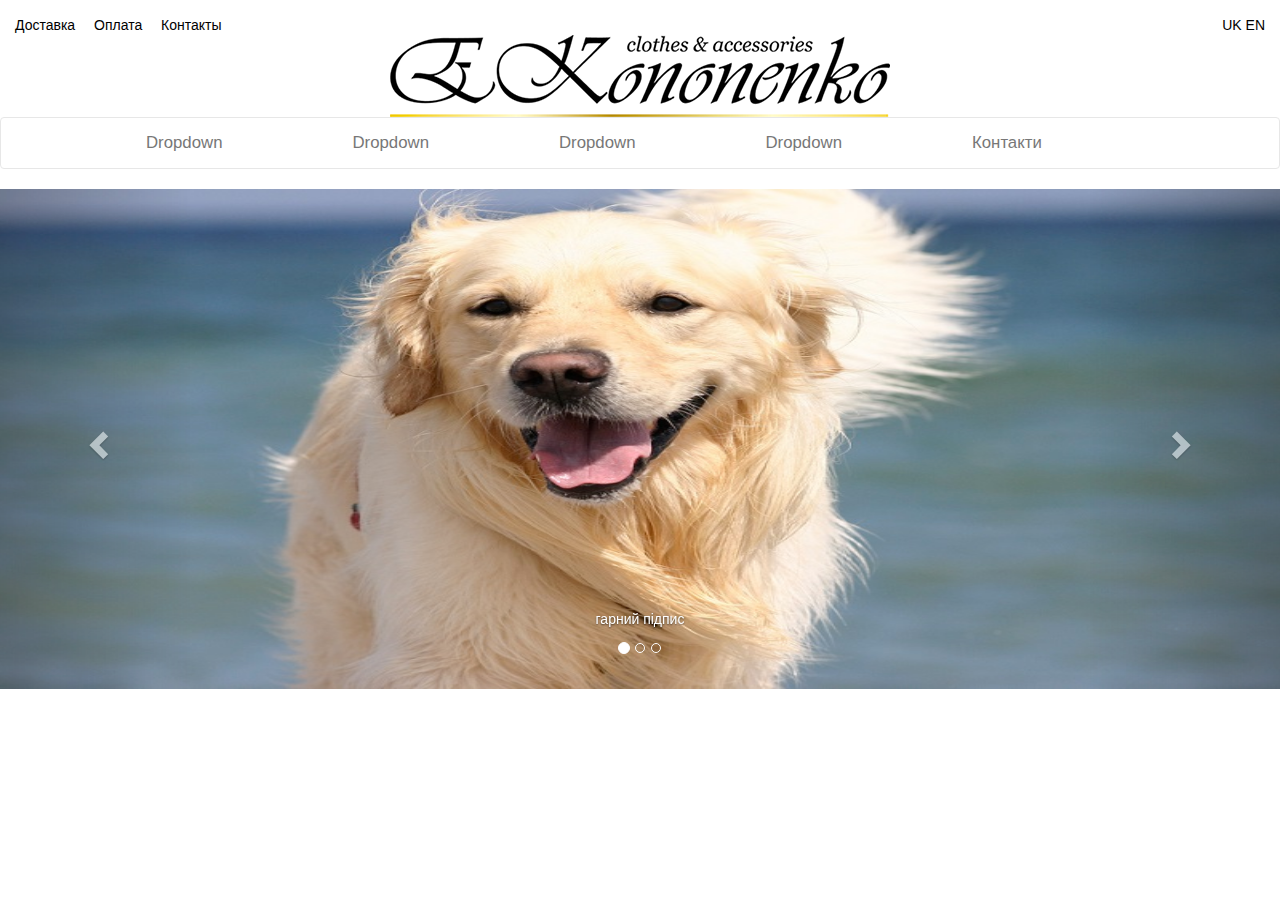
==== index.html @ 6a671c29 "first commit" ====
<!DOCTYPE html>
<html lang="en">
  <head>
    <meta charset="utf-8">
    <meta http-equiv="X-UA-Compatible" content="IE=edge">
    <meta name="viewport" content="width=device-width, initial-scale=1">
    <!-- The above 3 meta tags *must* come first in the head; any other head content must come *after* these tags -->
    <title>Bootstrap 101 Template</title>

    <!-- Bootstrap -->
    <link href="css/bootstrap.min.css" rel="stylesheet">
    <!-- <link rel="stylesheet" href="css/main.css"> -->
    <link rel="stylesheet" type="text/css" href="css/nav_up.css">
    <link rel="stylesheet" type="text/css" href="css/media_nav.css">
    <link rel="stylesheet" type="text/css" href="css/slider.css">

    <!-- HTML5 shim and Respond.js for IE8 support of HTML5 elements and media queries -->
    <!-- WARNING: Respond.js doesn't work if you view the page via file:// -->
    <!--[if lt IE 9]>
      <script src="https://oss.maxcdn.com/html5shiv/3.7.3/html5shiv.min.js"></script>
      <script src="https://oss.maxcdn.com/respond/1.4.2/respond.min.js"></script>
    <![endif]-->
  </head>
  <body>
  <div class="container-fluid">
    <div class="row">
      <div class="col-lg-12col-md-12col-sm-12col-xs-12">
        <p class="deliviri_up"><a href="#"> Доставка </a><span class="deliviri_up_left"><a href="#">Оплата</a></span> <span class="deliviri_up_left"><a href="#">Контакты</a></span></p>
        <p class="language"> <a href="#">UK</a> <a href="#">EN</a></p>
      </div>
    </div>
  </div>
  <div class="container-fluid">
    <div class="row">
      <div class="col-lg-12col-md-12col-sm-12col-xs-12">
       <img src="img/logo_small_sm.png" alt="красивое фото" class=" center-block img-responsive hid">
       <img src="img/ek.png" alt="" class="vis_foto center-block img-responsive">
        
      </div>
    </div>
  </div>
      
      <nav class="navbar navbar-default" role="navigation">
  <div class="container-fluid">
    <!-- Brand and toggle get grouped for better mobile display -->
    <div class="navbar-header">
      <button type="button" class="navbar-toggle" data-toggle="collapse" data-target="#bs-example-navbar-collapse-1">
            <span class="sr-only">Toggle navigation</span>
            <span class="icon-bar"></span>
            <span class="icon-bar"></span>
            <span class="icon-bar"></span>
          </button>
      <!-- <a class="navbar-brand" href="#">Brand</a> -->
    </div>

    <!-- Collect the nav links, forms, and other content for toggling -->
    <div class="collapse navbar-collapse" id="bs-example-navbar-collapse-1">
    
      <ul class="nav navbar-nav ">
        
        <li class="dropdown margin_l_80">
          <a href="#" class="dropdown-toggle" data-toggle="dropdown">Dropdown</a>
          <ul class="dropdown-menu">
            <li><a href="#">Действие</a></li>
            <li><a href="#">Другое действие</a></li>
            <li><a href="#">Что-то еще</a></li>
            <!-- <li class="divider"></li> -->
            <li><a href="#">Отдельная ссылка</a></li>
          </ul>
        </li>
        <li class="dropdown margin_l_80">
          <a href="#" class="dropdown-toggle" data-toggle="dropdown">Dropdown</a>
          <ul class="dropdown-menu">
            <li><a href="#">Действие</a></li>
            <li><a href="#">Другое действие</a></li>
            <li><a href="#">Что-то еще</a></li>
            <!-- <li class="divider"></li> -->
            <li><a href="#">Отдельная ссылка</a></li>
          </ul>
        </li>
        <li class="dropdown margin_l_80">
          <a href="#" class="dropdown-toggle" data-toggle="dropdown">Dropdown</a>
          <ul class="dropdown-menu">
            <li><a href="#">Действие</a></li>
            <li><a href="#">Другое действие</a></li>
            <li><a href="#">Что-то еще</a></li>
            <!-- <li class="divider"></li> -->
            <li><a href="#">Отдельная ссылка</a></li>
          </ul>
        </li>
        <li class="dropdown margin_l_80">
          <a href="#" class="dropdown-toggle" data-toggle="dropdown">Dropdown</a>
          <ul class="dropdown-menu">
            <li><a href="#">Действие</a></li>
            <li><a href="#">Другое действие</a></li>
            <li><a href="#">Что-то еще</a></li>
            <!-- <li class="divider"></li> -->
            <li><a href="#">Отдельная ссылка</a></li>
          </ul>
        </li>
         <li class="dropdown margin_l_80">
          <a href="#" class="dropdown-toggle" data-toggle="dropdown">Контакти</a>
         
        </li>
      </ul>
    </div><!-- /.navbar-collapse -->
  </div><!-- /.container-fluid -->
</nav>

    <div id="carousel-example-generic" class="carousel slide" data-ride="carousel">
  <!-- Indicators -->
  <ol class="carousel-indicators">
    <li data-target="#carousel-example-generic" data-slide-to="0" class="active"></li>
    <li data-target="#carousel-example-generic" data-slide-to="1"></li>
    <li data-target="#carousel-example-generic" data-slide-to="2"></li>
  </ol>

  <!-- Wrapper for slides -->
  <div class="carousel-inner">
    <div class="item active" >
      <img src="img/one_foto.jpg" alt="..." class="img-responsive foto">
       <!-- <img src="img/one_foto.jpg" alt="..." class="img-responsive" width="100%" height="400px"> -->
      <div class="carousel-caption">
       <p>гарний підпис</p>
      </div>
    </div>


    <div class="item " >
      <img src="img/two.jpg" alt="..." class="img-responsive foto" >
       <!-- <img src="img/one_foto.jpg" alt="..." class="img-responsive" width="100%" height="400px"> -->
      <div class="carousel-caption">
        <p>гарний підпис</p>
      </div>
    </div>

     <div class="item " >
      <img src="img/three.jpg" alt="..." class="img-responsive foto" >
       <!-- <img src="img/one_foto.jpg" alt="..." class="img-responsive" width="100%" height="400px"> -->
      <div class="carousel-caption">
        <p>гарний підпис</p>
      </div>
    </div>
    
  </div>



  <!-- Controls -->
  <a class="left carousel-control" href="#carousel-example-generic" data-slide="prev">
    <span class="glyphicon glyphicon-chevron-left"></span>
  </a>
  <a class="right carousel-control" href="#carousel-example-generic" data-slide="next">
    <span class="glyphicon glyphicon-chevron-right"></span>
  </a>
</div>
  

    <!-- jQuery (necessary for Bootstrap's JavaScript plugins) -->
    <script src="https://ajax.googleapis.com/ajax/libs/jquery/1.12.4/jquery.min.js"></script>
    <!-- <script src="js/jquery-3.1.1.min.js"></script> -->
    <!-- Include all compiled plugins (below), or include individual files as needed -->
    <script src="js/bootstrap.min.js"></script>
  </body>
</html>
---- css/nav_up.css ----
.deliviri_up{
	margin:15px 0 0 15px;
}
.deliviri_up_left{
	margin-left: 15px;
}
.language{
	float: right;
	margin: -20px 15px 0 0;
}
.mar_top_15{
	margin-top: 15px;
}
.margin_l_80{
	margin-left: 10rem;
}
.mar_left_10{
	/*margin-left: 7.5rem;*/
}
.navbar{
	background-color: white!important;
	/*border: none;*/
	-webkit-box-sizing: border-box;
	-moz-box-sizing: border-box;
	box-sizing: border-box;
	font-size: 1.2em;
}
a{
	text-decoration: none!important;
	color: black;
	/*border: none!important;*/
}
.border_none{
	border: none!important;
}
.vis_foto{
	display: none;
}
---- css/media_nav.css ----
@media screen and (max-width: 1150px) {
  .margin_l_80 {
	margin-left: 8rem!important;
  }
  .navbar{
  	font-size: 1.15em;
  }
}
@media screen and (max-width: 1008px) {
  .margin_l_80{
	margin-left: 6.5rem!important;
  }
  @media screen and (max-width: 990px) {
  .margin_l_80{
  margin-left: 5.5rem!important;
  }
  @media screen and (max-width: 790px) {
  .margin_l_80{
  margin-left: 4.6rem!important;
  }

   @media screen and (max-width: 776px) {
  .hid{
  display: none;
  }
  .vis_foto{
    display: block;
  }
}
---- css/slider.css ----
.foto{
	width: 100%!important;
	 
	height: 500px!important;
}
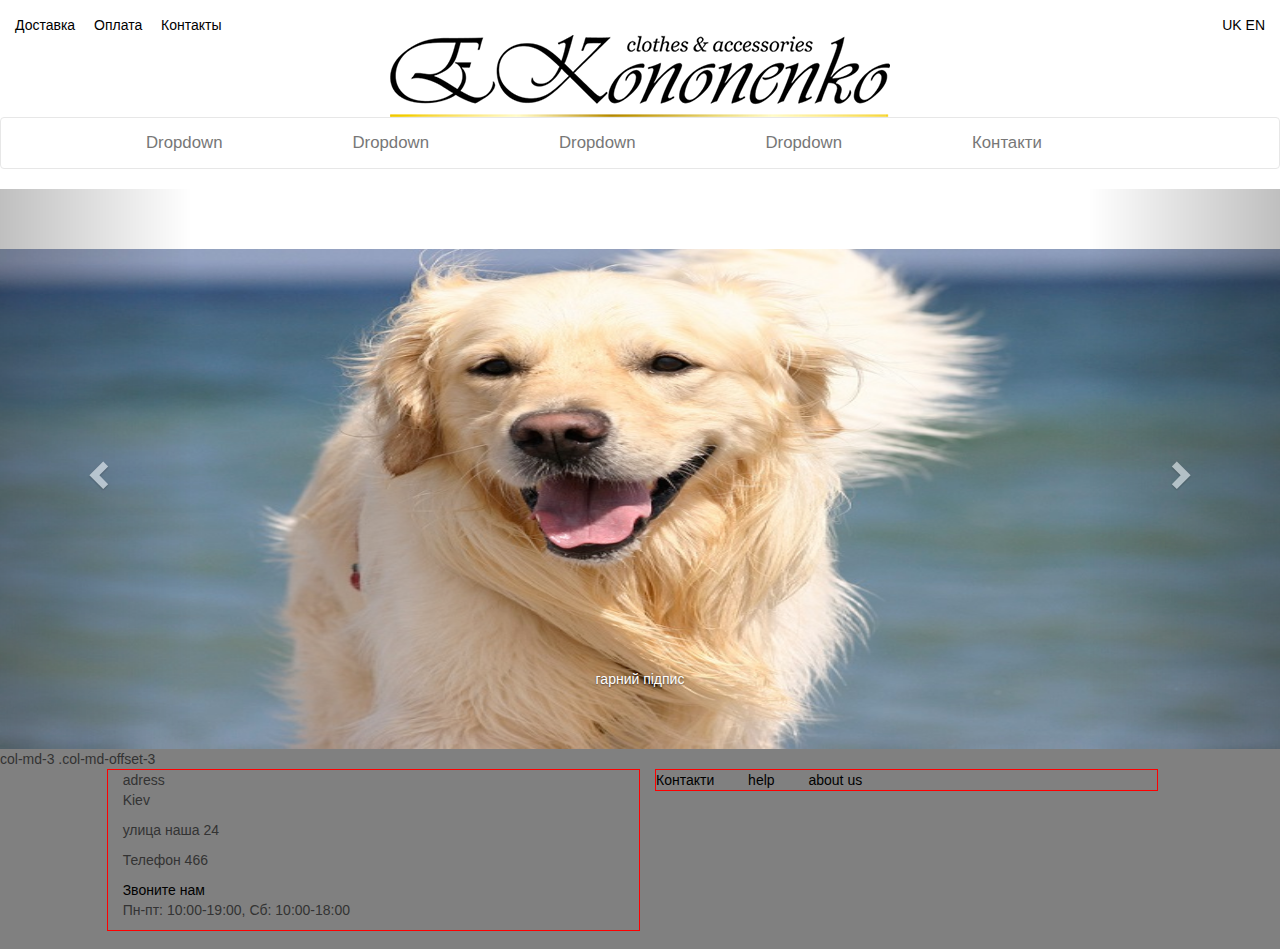
==== commit c09de2dc: "footer" ====
--- a/index.html
+++ b/index.html
@@ -109,7 +109,7 @@
 
     <div id="carousel-example-generic" class="carousel slide" data-ride="carousel">
   <!-- Indicators -->
-  <ol class="carousel-indicators">
+  <!-- <ol class="carousel-indicators"> -->
     <li data-target="#carousel-example-generic" data-slide-to="0" class="active"></li>
     <li data-target="#carousel-example-generic" data-slide-to="1"></li>
     <li data-target="#carousel-example-generic" data-slide-to="2"></li>
@@ -154,6 +154,34 @@
     <span class="glyphicon glyphicon-chevron-right"></span>
   </a>
 </div>
+
+  <footer>col-md-3 .col-md-offset-3
+    <div class="container-fluid">
+      <div class="row">
+        <div class="col-lg-offset-1 col-md-offset-1 col-sm-offset-4 col-xs-offset-4
+                     col-lg-5 col-md-5 col-sm-5 col-xs-5 border">
+        adress
+        <p>Kiev</p>
+        <p>улица  наша 24</p>
+        <p>Телефон 466</p>
+        <a href="tel:+380675284802"> Звоните нам</a>
+        <p>Пн-пт: 10:00-19:00, Cб: 10:00-18:00</p>
+
+          
+        </div> <!-- end col -->
+          <div class="
+             col-lg-5 col-md-5  col-sm-6 col-xs-6">
+               <div class="fot_connection border">
+            <!-- <p class="foot_mar_left dib border">Связь</p> -->
+            <a href="#"> Контакти</a>
+               
+            <a href="#" class="foot_mar_left">help</a>
+            <a href="#" class="foot_mar_left">about us</a>
+                 </div>
+          </div>
+      </div> <!-- end row -->
+    </div> <!-- end con -->
+  </footer>
   
 
     <!-- jQuery (necessary for Bootstrap's JavaScript plugins) -->
@@ -161,5 +189,7 @@
     <!-- <script src="js/jquery-3.1.1.min.js"></script> -->
     <!-- Include all compiled plugins (below), or include individual files as needed -->
     <script src="js/bootstrap.min.js"></script>
+
   </body>
+  <link rel="stylesheet" type="text/css" href="css/footer.css">
 </html>--- a/css/footer.css
+++ b/css/footer.css
@@ -0,0 +1,16 @@
+footer{
+	background-color: grey;
+	height: 20rem;
+}
+.border{
+border: 	1px solid red!important;
+}
+.dib{
+	display: inline-block;
+}
+.foot_mar_left{
+	margin-left: 3rem;
+}
+.fot_connection{
+border: 	1px solid red!important;
+}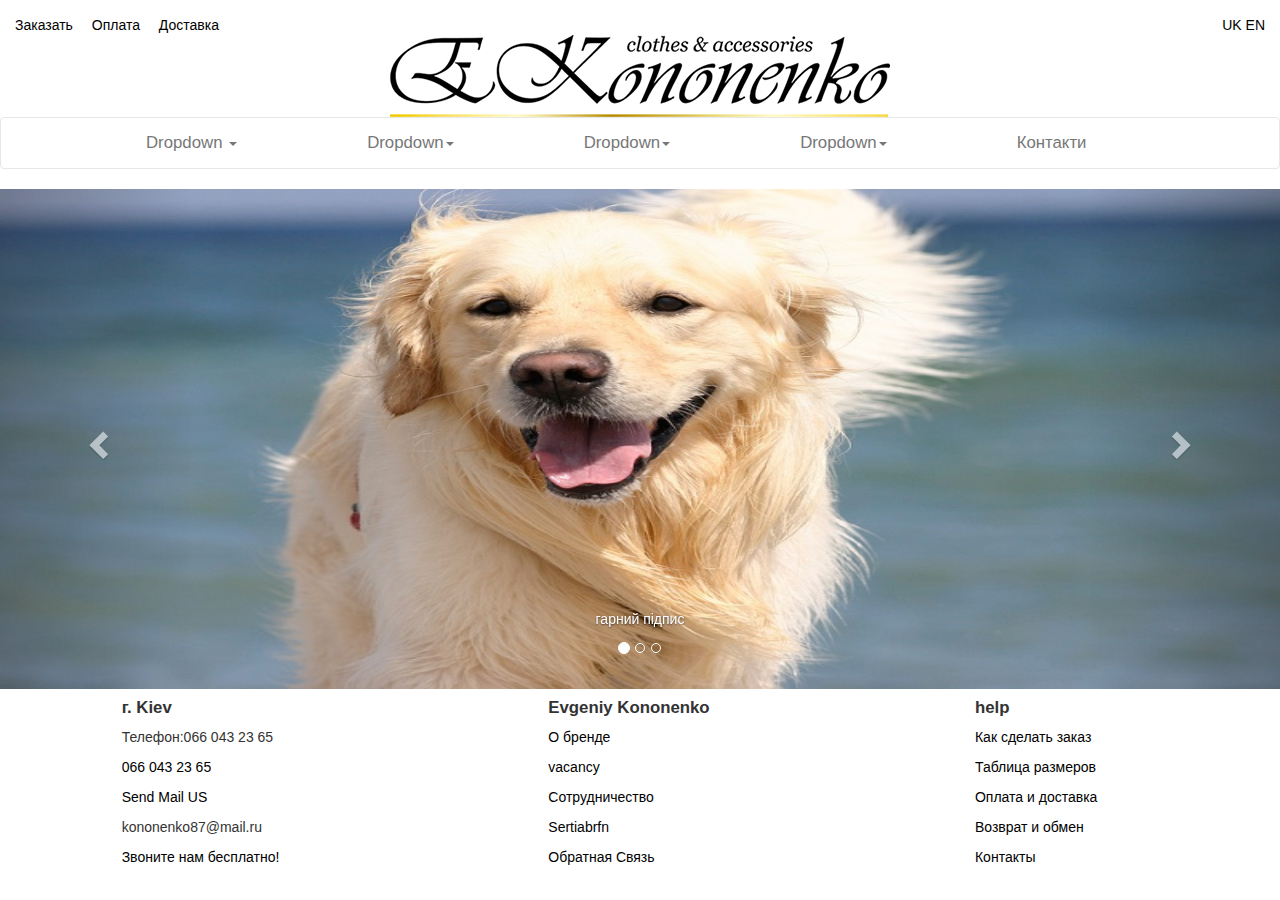
==== commit 1985be73: "all foot commit" ====
--- a/index.html
+++ b/index.html
@@ -25,7 +25,7 @@
   <div class="container-fluid">
     <div class="row">
       <div class="col-lg-12col-md-12col-sm-12col-xs-12">
-        <p class="deliviri_up"><a href="#"> Доставка </a><span class="deliviri_up_left"><a href="#">Оплата</a></span> <span class="deliviri_up_left"><a href="#">Контакты</a></span></p>
+        <p class="deliviri_up"><a href="#"> Заказать </a><span class="deliviri_up_left"><a href="#">Оплата</a></span> <span class="deliviri_up_left"><a href="#">Доставка</a></span></p>
         <p class="language"> <a href="#">UK</a> <a href="#">EN</a></p>
       </div>
     </div>
@@ -59,37 +59,37 @@
       <ul class="nav navbar-nav ">
         
         <li class="dropdown margin_l_80">
-          <a href="#" class="dropdown-toggle" data-toggle="dropdown">Dropdown</a>
-          <ul class="dropdown-menu">
-            <li><a href="#">Действие</a></li>
-            <li><a href="#">Другое действие</a></li>
-            <li><a href="#">Что-то еще</a></li>
-            <!-- <li class="divider"></li> -->
-            <li><a href="#">Отдельная ссылка</a></li>
-          </ul>
-        </li>
-        <li class="dropdown margin_l_80">
-          <a href="#" class="dropdown-toggle" data-toggle="dropdown">Dropdown</a>
-          <ul class="dropdown-menu">
-            <li><a href="#">Действие</a></li>
-            <li><a href="#">Другое действие</a></li>
-            <li><a href="#">Что-то еще</a></li>
-            <!-- <li class="divider"></li> -->
-            <li><a href="#">Отдельная ссылка</a></li>
-          </ul>
-        </li>
-        <li class="dropdown margin_l_80">
-          <a href="#" class="dropdown-toggle" data-toggle="dropdown">Dropdown</a>
-          <ul class="dropdown-menu">
-            <li><a href="#">Действие</a></li>
-            <li><a href="#">Другое действие</a></li>
-            <li><a href="#">Что-то еще</a></li>
-            <!-- <li class="divider"></li> -->
-            <li><a href="#">Отдельная ссылка</a></li>
-          </ul>
-        </li>
-        <li class="dropdown margin_l_80">
-          <a href="#" class="dropdown-toggle" data-toggle="dropdown">Dropdown</a>
+          <a href="#" class="dropdown-toggle" data-toggle="dropdown">Dropdown <span class="caret"></span> </a>
+          <ul class="dropdown-menu">
+            <li><a href="#">Действие</a></li>
+            <li><a href="#">Другое действие</a></li>
+            <li><a href="#">Что-то еще</a></li>
+            <!-- <li class="divider"></li> -->
+            <li><a href="#">Отдельная ссылка</a></li>
+          </ul>
+        </li>
+        <li class="dropdown margin_l_80">
+          <a href="#" class="dropdown-toggle" data-toggle="dropdown">Dropdown<span class="caret"></span></a>
+          <ul class="dropdown-menu">
+            <li><a href="#">Действие</a></li>
+            <li><a href="#">Другое действие</a></li>
+            <li><a href="#">Что-то еще</a></li>
+            <!-- <li class="divider"></li> -->
+            <li><a href="#">Отдельная ссылка</a></li>
+          </ul>
+        </li>
+        <li class="dropdown margin_l_80">
+          <a href="#" class="dropdown-toggle" data-toggle="dropdown">Dropdown<span class="caret"></span></a>
+          <ul class="dropdown-menu">
+            <li><a href="#">Действие</a></li>
+            <li><a href="#">Другое действие</a></li>
+            <li><a href="#">Что-то еще</a></li>
+            <!-- <li class="divider"></li> -->
+            <li><a href="#">Отдельная ссылка</a></li>
+          </ul>
+        </li>
+        <li class="dropdown margin_l_80">
+          <a href="#" class="dropdown-toggle" data-toggle="dropdown">Dropdown<span class="caret"></span></a>
           <ul class="dropdown-menu">
             <li><a href="#">Действие</a></li>
             <li><a href="#">Другое действие</a></li>
@@ -109,7 +109,7 @@
 
     <div id="carousel-example-generic" class="carousel slide" data-ride="carousel">
   <!-- Indicators -->
-  <!-- <ol class="carousel-indicators"> -->
+  <ol class="carousel-indicators">
     <li data-target="#carousel-example-generic" data-slide-to="0" class="active"></li>
     <li data-target="#carousel-example-generic" data-slide-to="1"></li>
     <li data-target="#carousel-example-generic" data-slide-to="2"></li>
@@ -155,30 +155,49 @@
   </a>
 </div>
 
-  <footer>col-md-3 .col-md-offset-3
+  <footer>
     <div class="container-fluid">
       <div class="row">
-        <div class="col-lg-offset-1 col-md-offset-1 col-sm-offset-4 col-xs-offset-4
-                     col-lg-5 col-md-5 col-sm-5 col-xs-5 border">
-        adress
-        <p>Kiev</p>
-        <p>улица  наша 24</p>
-        <p>Телефон 466</p>
-        <a href="tel:+380675284802"> Звоните нам</a>
-        <p>Пн-пт: 10:00-19:00, Cб: 10:00-18:00</p>
-
+      <!--   <div class="col-lg-offset-1 col-md-offset-1 col-sm-offset-2 col-xs-offset-2
+                     col-lg-5 col-md-5 col-sm-4 col-xs-4 border"> -->
+          <div class="col-lg-offset-1 col-lg-3 col-md-offset-1 col-md-3 col-sm-offset-1 col-sm-3 col-xs-offset-1 col-xs-10  ">
+             <!-- <div class="adres border"> -->
+                <p> <h6 class="foot_name"> г. Kiev</h6></p>
           
-        </div> <!-- end col -->
-          <div class="
-             col-lg-5 col-md-5  col-sm-6 col-xs-6">
-               <div class="fot_connection border">
-            <!-- <p class="foot_mar_left dib border">Связь</p> -->
-            <a href="#"> Контакти</a>
+                <p>Телефон:066 043 23 65</p>
+                <p><a href="tel:0660432365" class="foot_number"> 066 043 23 65</a></p>
+                <p><a href="mailto:kononenko87@mail.ru?Subject=Hello%20again" target="_top">Send Mail US</a></p>
+                <p>kononenko87@mail.ru</p>
+               <a href="tel:+1234567890"> Звоните нам бесплатно! </a>
+             </div>
+          <!-- </div> -->
+
+           <div class=" col-lg-3 col-md-3 col-sm-3 col-xs-offset-1 col-xs-10 ">
+              <p> <h6 class="foot_name">Evgeniy Kononenko</h6></p>
+              <p> <a href="#"> O бренде</a></p>
+              <p><a href="#">vacancy</a></p>
+              <p><a href="#">Сотрудничество</a></p>
+              <p><a href="#">Sertiabrfn</a></p>
+              <p><a href="#">Обратная Связь</a></p>
                
-            <a href="#" class="foot_mar_left">help</a>
-            <a href="#" class="foot_mar_left">about us</a>
-                 </div>
-          </div>
+
+           </div>
+
+               <div class=" col-lg-2 col-md-3 col-sm-3 col-xs-offset-1 col-xs-10 ">
+                 <p><h6 class="foot_name">help</h6></p>
+                 <p><a href="#">Как сделать заказ</a></p>
+                 <p><a href="#">Таблица размеров</a></p>
+                 <p><a href="#">Оплата и доставка</a></p>
+                 <p><a href="#">Возврат и обмен</a></p>
+                 <p><a href="#">Контакты</a></p>
+               </div>
+
+
+
+
+
+
+        
       </div> <!-- end row -->
     </div> <!-- end con -->
   </footer>
@@ -189,7 +208,9 @@
     <!-- <script src="js/jquery-3.1.1.min.js"></script> -->
     <!-- Include all compiled plugins (below), or include individual files as needed -->
     <script src="js/bootstrap.min.js"></script>
+    <script src="js/my.js"></script>
 
   </body>
   <link rel="stylesheet" type="text/css" href="css/footer.css">
+  <link rel="stylesheet" type="text/css" href="css/media.foot.css">
 </html>--- a/css/nav_up.css
+++ b/css/nav_up.css
@@ -26,7 +26,7 @@
 	font-size: 1.2em;
 }
 a{
-	text-decoration: none!important;
+	/*text-decoration: none!important;*/
 	color: black;
 	/*border: none!important;*/
 }
--- a/css/footer.css
+++ b/css/footer.css
@@ -1,9 +1,9 @@
 footer{
-	background-color: grey;
+	/*background-color: grey;*/
 	height: 20rem;
 }
 .border{
-border: 	1px solid red!important;
+border: 1px solid blue!important;
 }
 .dib{
 	display: inline-block;
@@ -13,4 +13,16 @@
 }
 .fot_connection{
 border: 	1px solid red!important;
+}
+.foot_number{
+	color: black;
+	font-size: 1em;
+
+}
+.foot_number:hover{
+	/*color: black;*/
+}
+.foot_name{
+	font-size: 1.2em;
+	font-weight: bold;
 }--- a/css/media.foot.css
+++ b/css/media.foot.css
@@ -0,0 +1,4 @@
+  @media screen and (max-width: 790px) {
+  .foot_mar_left{
+  margin-left: 4.6rem!important;
+  }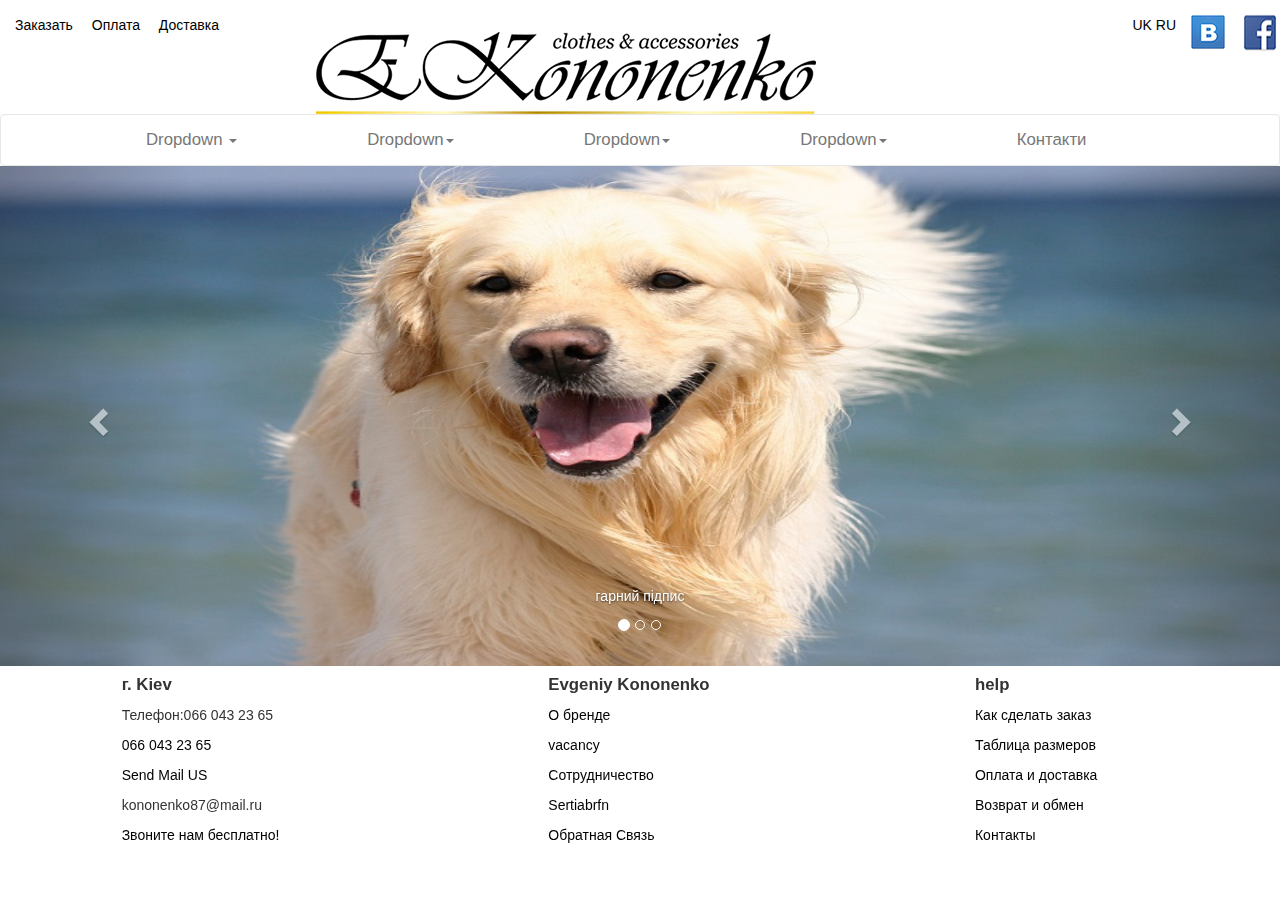
==== commit d1c8fa3a: "all nav and foot commit" ====
--- a/index.html
+++ b/index.html
@@ -26,7 +26,9 @@
     <div class="row">
       <div class="col-lg-12col-md-12col-sm-12col-xs-12">
         <p class="deliviri_up"><a href="#"> Заказать </a><span class="deliviri_up_left"><a href="#">Оплата</a></span> <span class="deliviri_up_left"><a href="#">Доставка</a></span></p>
-        <p class="language"> <a href="#">UK</a> <a href="#">EN</a></p>
+        <a href="https://www.ukr.net/"> <img src="img/fac.png" alt="фесбук" class="face_icon pull-right"></a>
+        <a href="https://www.ukr.net/"><img src="img/vkon.png" alt="" class="language pull-right"></a>
+        <p class="language pull-right"> <a href="#">UK</a> <a href="#">RU</a></p>
       </div>
     </div>
   </div>
--- a/css/nav_up.css
+++ b/css/nav_up.css
@@ -5,8 +5,11 @@
 	margin-left: 15px;
 }
 .language{
-	float: right;
+	/*float: right;*/
 	margin: -20px 15px 0 0;
+}
+.face_icon{
+	margin-top: -2.36rem;
 }
 .mar_top_15{
 	margin-top: 15px;
@@ -34,5 +37,9 @@
 	border: none!important;
 }
 .vis_foto{
+	margin-top: -1.2rem;
 	display: none;
+}
+.center-block{
+	margin-top: -2.2rem;
 }--- a/css/slider.css
+++ b/css/slider.css
@@ -2,4 +2,7 @@
 	width: 100%!important;
 	 
 	height: 500px!important;
+}
+.carousel{
+	margin-top: -2rem;
 }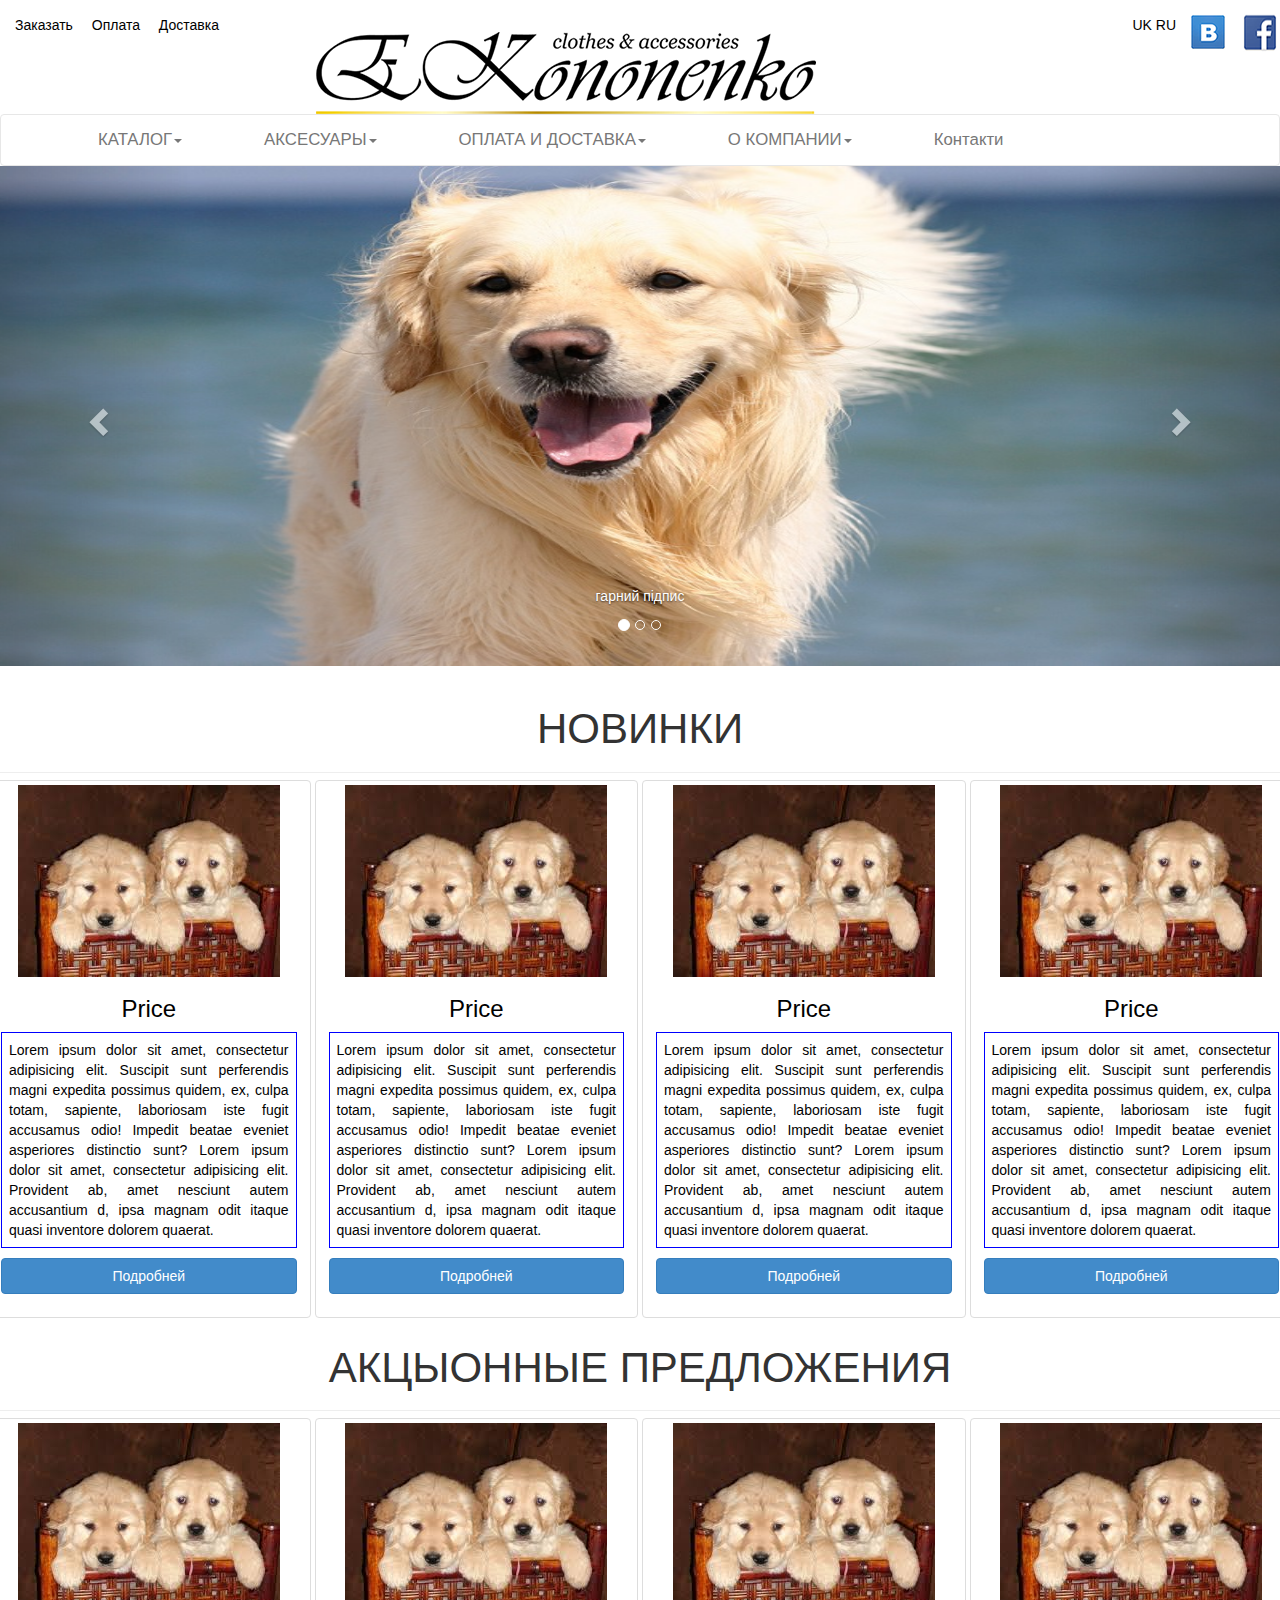
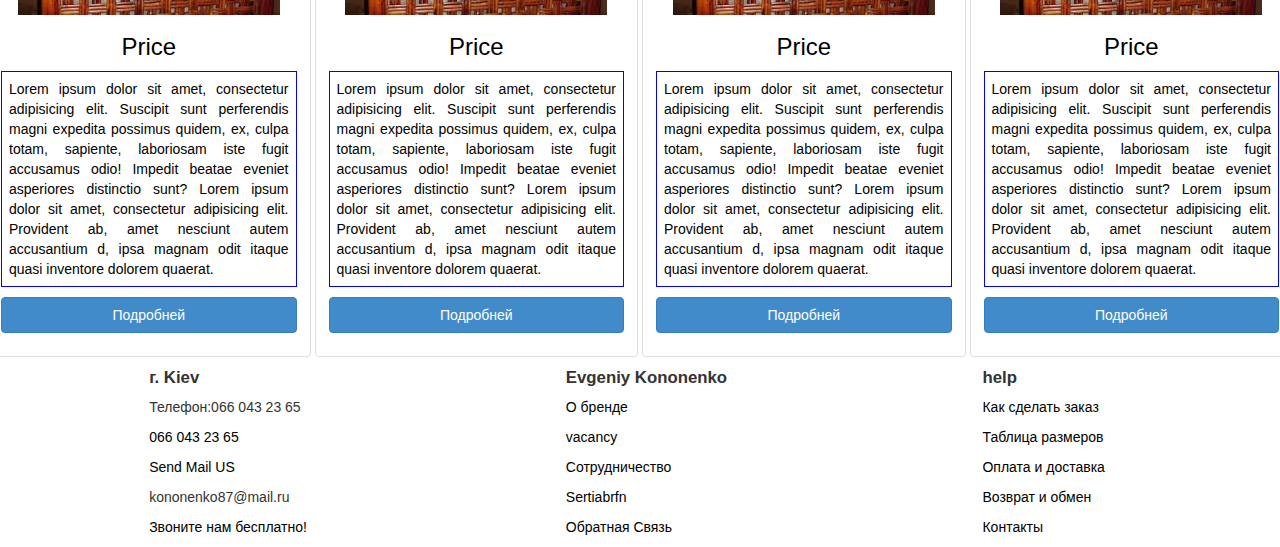
==== commit c2a1a280: "nav and foot first page" ====
--- a/index.html
+++ b/index.html
@@ -13,6 +13,9 @@
     <link rel="stylesheet" type="text/css" href="css/nav_up.css">
     <link rel="stylesheet" type="text/css" href="css/media_nav.css">
     <link rel="stylesheet" type="text/css" href="css/slider.css">
+    <link rel="stylesheet" type="text/css" href="css/footer.css">
+    <link rel="stylesheet" type="text/css" href="css/media.foot.css">
+    <link rel="stylesheet" type="text/css" href="css/new.css">
 
     <!-- HTML5 shim and Respond.js for IE8 support of HTML5 elements and media queries -->
     <!-- WARNING: Respond.js doesn't work if you view the page via file:// -->
@@ -35,8 +38,8 @@
   <div class="container-fluid">
     <div class="row">
       <div class="col-lg-12col-md-12col-sm-12col-xs-12">
-       <img src="img/logo_small_sm.png" alt="красивое фото" class=" center-block img-responsive hid">
-       <img src="img/ek.png" alt="" class="vis_foto center-block img-responsive">
+       <a href="index.html"><img src="img/logo_small_sm.png" alt="красивое фото" class=" center-block img-responsive hid"></a>
+       <a href="index.html"><img src="img/ek.png" alt="" class="vis_foto center-block img-responsive"></a>
         
       </div>
     </div>
@@ -61,7 +64,17 @@
       <ul class="nav navbar-nav ">
         
         <li class="dropdown margin_l_80">
-          <a href="#" class="dropdown-toggle" data-toggle="dropdown">Dropdown <span class="caret"></span> </a>
+          <a href="#" class="dropdown-toggle" data-toggle="dropdown">КАТАЛОГ<span class="caret"></span> </a>
+          <ul class="dropdown-menu">
+            <li><a href="index_shirts.html">Рубашки</a></li>
+            <li><a href="#">Платья</a></li>
+            <li><a href="#">Комбинензоны</a></li>
+            <!-- <li class="divider"></li> -->
+            <li><a href="#">Костюми</a></li>
+          </ul>
+        </li>
+        <li class="dropdown margin_l_80">
+          <a href="#" class="dropdown-toggle" data-toggle="dropdown">АКСЕСУАРЫ<span class="caret"></span></a>
           <ul class="dropdown-menu">
             <li><a href="#">Действие</a></li>
             <li><a href="#">Другое действие</a></li>
@@ -71,7 +84,7 @@
           </ul>
         </li>
         <li class="dropdown margin_l_80">
-          <a href="#" class="dropdown-toggle" data-toggle="dropdown">Dropdown<span class="caret"></span></a>
+          <a href="#" class="dropdown-toggle" data-toggle="dropdown">ОПЛАТА И ДОСТАВКА<span class="caret"></span></a>
           <ul class="dropdown-menu">
             <li><a href="#">Действие</a></li>
             <li><a href="#">Другое действие</a></li>
@@ -81,7 +94,7 @@
           </ul>
         </li>
         <li class="dropdown margin_l_80">
-          <a href="#" class="dropdown-toggle" data-toggle="dropdown">Dropdown<span class="caret"></span></a>
+          <a href="#" class="dropdown-toggle" data-toggle="dropdown">О КОМПАНИИ<span class="caret"></span></a>
           <ul class="dropdown-menu">
             <li><a href="#">Действие</a></li>
             <li><a href="#">Другое действие</a></li>
@@ -90,16 +103,6 @@
             <li><a href="#">Отдельная ссылка</a></li>
           </ul>
         </li>
-        <li class="dropdown margin_l_80">
-          <a href="#" class="dropdown-toggle" data-toggle="dropdown">Dropdown<span class="caret"></span></a>
-          <ul class="dropdown-menu">
-            <li><a href="#">Действие</a></li>
-            <li><a href="#">Другое действие</a></li>
-            <li><a href="#">Что-то еще</a></li>
-            <!-- <li class="divider"></li> -->
-            <li><a href="#">Отдельная ссылка</a></li>
-          </ul>
-        </li>
          <li class="dropdown margin_l_80">
           <a href="#" class="dropdown-toggle" data-toggle="dropdown">Контакти</a>
          
@@ -145,6 +148,8 @@
     </div>
     
   </div>
+
+
 
 
 
@@ -157,7 +162,159 @@
   </a>
 </div>
 
-  <footer>
+<main class="">
+  <div class="page-header">
+   <h1 class=" text-center news_f_z">НОВИНКИ </h1>
+  </div>
+
+<div class="row">
+  <div class="col-sm-6 col-md-3 ">
+  <a href="">
+    <div class="thumbnail new_mar_top">
+      <img src="img/foto_one.jpg" alt="...">
+      <div class="caption">
+        <h3 class="text-center new_mar_top">Price</h3>
+        <p class="new_widht border center-block text-justify">Lorem ipsum dolor sit amet, consectetur adipisicing elit. Suscipit sunt perferendis magni expedita possimus quidem, ex, culpa totam, sapiente, laboriosam iste fugit accusamus odio! Impedit beatae eveniet asperiores distinctio sunt? Lorem ipsum dolor sit amet, consectetur adipisicing elit. Provident ab, amet nesciunt autem accusantium d, ipsa magnam odit itaque quasi inventore dolorem quaerat.</p>
+        <p><a href="#" class="new_widht_but btn btn-primary text-center btn-group-justified new_widht center-block" role="button">Подробней</a> </p>
+      </div>
+    </div>
+    </a>
+  </div>
+<!-- </div> -->
+
+<!-- <div class="row"> -->
+  <div class="col-sm-6 col-md-3">
+  <a href="">
+    <div class="thumbnail">
+      <img src="img/foto_one.jpg" alt="...">
+       <div class="caption">
+        <h3 class="text-center new_mar_top">Price</h3>
+        <p class="new_widht border center-block text-justify">Lorem ipsum dolor sit amet, consectetur adipisicing elit. Suscipit sunt perferendis magni expedita possimus quidem, ex, culpa totam, sapiente, laboriosam iste fugit accusamus odio! Impedit beatae eveniet asperiores distinctio sunt? Lorem ipsum dolor sit amet, consectetur adipisicing elit. Provident ab, amet nesciunt autem accusantium d, ipsa magnam odit itaque quasi inventore dolorem quaerat.</p>
+        <p><a href="#" class="new_widht_but btn btn-primary text-center btn-group-justified new_widht center-block" role="button">Подробней</a> </p>
+      </div>
+    </div>
+    </a>
+  </div>
+<!-- </div> -->
+
+<!-- <div class="row"> -->
+  <div class="col-sm-6 col-md-3 new_mar_top_m">
+  <a href="">
+    <div class="thumbnail">
+      <img src="img/foto_one.jpg" alt="dog">
+       <div class="caption">
+        <h3 class="text-center new_mar_top">Price</h3>
+        <p class="new_widht border center-block text-justify">Lorem ipsum dolor sit amet, consectetur adipisicing elit. Suscipit sunt perferendis magni expedita possimus quidem, ex, culpa totam, sapiente, laboriosam iste fugit accusamus odio! Impedit beatae eveniet asperiores distinctio sunt? Lorem ipsum dolor sit amet, consectetur adipisicing elit. Provident ab, amet nesciunt autem accusantium d, ipsa magnam odit itaque quasi inventore dolorem quaerat.</p>
+        <p><a href="#" class="new_widht_but btn btn-primary text-center btn-group-justified new_widht center-block" role="button">Подробней</a> </p>
+      </div>
+    </div>
+    </a>
+  </div>
+<!-- </div> -->
+
+<!-- <div class="row"> -->
+  <div class="col-sm-6 col-md-3 new_mar_top_m">
+  <a href="">
+    <div class="thumbnail">
+      <img src="img/foto_one.jpg" alt="dog">
+      <div class="caption">
+        <h3 class="text-center new_mar_top">Price</h3>
+        <p class="new_widht border center-block text-justify">Lorem ipsum dolor sit amet, consectetur adipisicing elit. Suscipit sunt perferendis magni expedita possimus quidem, ex, culpa totam, sapiente, laboriosam iste fugit accusamus odio! Impedit beatae eveniet asperiores distinctio sunt? Lorem ipsum dolor sit amet, consectetur adipisicing elit. Provident ab, amet nesciunt autem accusantium d, ipsa magnam odit itaque quasi inventore dolorem quaerat.</p>
+        <p><a href="#" class="new_widht_but btn btn-primary text-center btn-group-justified new_widht center-block" role="button">Подробней</a> </p>
+      </div>
+    </div>
+    </a>
+  </div>
+</div>
+
+
+
+</main>
+
+
+<section>
+  <div class="page-header">
+   <h1 class=" text-center news_f_z">АКЦЫОННЫЕ ПРЕДЛОЖЕНИЯ</h1>
+  </div>
+
+<div class="row">
+  <div class="col-sm-6 col-md-3">
+  <a href="">
+    <div class="thumbnail">
+      <img src="img/foto_one.jpg" alt="...">
+      <div class="caption">
+        <h3 class="text-center new_mar_top ">Price</h3>
+        <p class="new_widht border center-block text-justify">Lorem ipsum dolor sit amet, consectetur adipisicing elit. Suscipit sunt perferendis magni expedita possimus quidem, ex, culpa totam, sapiente, laboriosam iste fugit accusamus odio! Impedit beatae eveniet asperiores distinctio sunt? Lorem ipsum dolor sit amet, consectetur adipisicing elit. Provident ab, amet nesciunt autem accusantium d, ipsa magnam odit itaque quasi inventore dolorem quaerat.</p>
+        <p><a href="#" class="new_widht_but btn btn-primary text-center btn-group-justified new_widht center-block" role="button">Подробней</a> </p>
+      </div>
+    </div>
+    </a>
+  </div>
+<!-- </div> -->
+
+<!-- <div class="row"> -->
+  <div class="col-sm-6 col-md-3">
+  <a href="">
+    <div class="thumbnail">
+      <img src="img/foto_one.jpg" alt="...">
+      <div class="caption">
+        <h3 class="text-center new_mar_top">Price</h3>
+        <p class="new_widht border center-block text-justify">Lorem ipsum dolor sit amet, consectetur adipisicing elit. Suscipit sunt perferendis magni expedita possimus quidem, ex, culpa totam, sapiente, laboriosam iste fugit accusamus odio! Impedit beatae eveniet asperiores distinctio sunt? Lorem ipsum dolor sit amet, consectetur adipisicing elit. Provident ab, amet nesciunt autem accusantium d, ipsa magnam odit itaque quasi inventore dolorem quaerat.</p>
+        <p><a href="#" class="new_widht_but btn btn-primary text-center btn-group-justified new_widht center-block" role="button">Подробней</a> </p>
+      </div>
+    </div>
+    </a>
+  </div>
+<!-- </div> -->
+
+<!-- <div class="row"> -->
+  <div class="col-sm-6 col-md-3 new_mar_top_m">
+  <a href="">
+    <div class="thumbnail">
+      <img src="img/foto_one.jpg" alt="...">
+      <div class="caption">
+        <h3 class="text-center new_mar_top">Price</h3>
+        <p class="new_widht border center-block text-justify">Lorem ipsum dolor sit amet, consectetur adipisicing elit. Suscipit sunt perferendis magni expedita possimus quidem, ex, culpa totam, sapiente, laboriosam iste fugit accusamus odio! Impedit beatae eveniet asperiores distinctio sunt? Lorem ipsum dolor sit amet, consectetur adipisicing elit. Provident ab, amet nesciunt autem accusantium d, ipsa magnam odit itaque quasi inventore dolorem quaerat.</p>
+        <p><a href="#" class="new_widht_but btn btn-primary text-center btn-group-justified new_widht center-block" role="button">Подробней</a> </p>
+      </div>
+    </div>
+    </a>
+  </div>
+
+   <div class="col-sm-6 col-md-3 new_mar_top_m">
+  <a href="">
+    <div class="thumbnail">
+      <img src="img/foto_one.jpg" alt="...">
+      <div class="caption">
+        <h3 class="text-center new_mar_top ">Price</h3>
+        <p class="new_widht border center-block text-justify">Lorem ipsum dolor sit amet, consectetur adipisicing elit. Suscipit sunt perferendis magni expedita possimus quidem, ex, culpa totam, sapiente, laboriosam iste fugit accusamus odio! Impedit beatae eveniet asperiores distinctio sunt? Lorem ipsum dolor sit amet, consectetur adipisicing elit. Provident ab, amet nesciunt autem accusantium d, ipsa magnam odit itaque quasi inventore dolorem quaerat.</p>
+        <p><a href="#" class="new_widht_but btn btn-primary text-center btn-group-justified new_widht center-block" role="button">Подробней</a> </p>
+      </div>
+    </div>
+    </a>
+  </div>
+<!-- </div> -->
+
+<!-- <div class="row"> -->
+<!--   <div class="col-sm-6 col-md-4">
+  <a href="">
+    <div class="thumbnail">
+      <img src="img/foto_one.jpg" alt="...">
+      <div class="caption">
+        <h3 class="text-center">Price</h3>
+        <p>Lorem ipsum dolor sit amet, consectetur adipisicing elit. Provident ab, amet nesciunt autem accusantium d, ipsa magnam odit itaque quasi inventore dolorem quaerat.</p>
+        <p><a href="#" class="btn btn-primary text-center btn-group-justified" role="button">Подробней</a> </p>
+      </div>
+    </div>
+    </a>
+  </div> -->
+</div>
+
+
+
+</section>
+
+  <footer class="foot_mar_left">
     <div class="container-fluid">
       <div class="row">
       <!--   <div class="col-lg-offset-1 col-md-offset-1 col-sm-offset-2 col-xs-offset-2
@@ -213,6 +370,5 @@
     <script src="js/my.js"></script>
 
   </body>
-  <link rel="stylesheet" type="text/css" href="css/footer.css">
-  <link rel="stylesheet" type="text/css" href="css/media.foot.css">
+
 </html>--- a/css/media_nav.css
+++ b/css/media_nav.css
@@ -1,22 +1,36 @@
+@media screen and (max-width: 1299px){
+ .margin_l_80{
+  margin-left: 5.2rem!important;
+ }
+}
 @media screen and (max-width: 1150px) {
   .margin_l_80 {
-	margin-left: 8rem!important;
+	margin-left: 5rem!important;
   }
   .navbar{
   	font-size: 1.15em;
   }
 }
-@media screen and (max-width: 1008px) {
+@media screen and (max-width: 1020px) {
   .margin_l_80{
-	margin-left: 6.5rem!important;
+	margin-left: 4rem!important;
   }
   @media screen and (max-width: 990px) {
   .margin_l_80{
-  margin-left: 5.5rem!important;
+  margin-left: 2.5rem!important;
   }
-  @media screen and (max-width: 790px) {
+  @media screen and (max-width: 905px) {
   .margin_l_80{
-  margin-left: 4.6rem!important;
+  margin-left: 1.3rem!important;
+  }
+
+@media screen and (max-width: 875px) {
+  .margin_l_80{
+  margin-left: 0.6rem!important;
+  }
+  @media screen and (max-width: 800px) {
+  .margin_l_80{
+  margin-left: 0rem!important;
   }
 
    @media screen and (max-width: 776px) {
--- a/css/footer.css
+++ b/css/footer.css
@@ -1,6 +1,7 @@
 footer{
 	/*background-color: grey;*/
-	height: 20rem;
+	/*height: 20rem;*/
+	margin-top: 1.5rem;
 }
 .border{
 border: 1px solid blue!important;
--- a/css/media.foot.css
+++ b/css/media.foot.css
@@ -1,4 +1,4 @@
   @media screen and (max-width: 790px) {
   .foot_mar_left{
-  margin-left: 4.6rem!important;
+  margin-left: 20%!important;
   }--- a/css/new.css
+++ b/css/new.css
@@ -0,0 +1,46 @@
+.thumbnail{
+	margin: -13px!important;
+}
+  @media screen and (max-width: 790px) {
+  .new_widht{
+  	/*width: 6rem!important;*/
+  	-webkit-box-sizing: border-box;
+  	-moz-box-sizing: border-box;
+  	box-sizing: border-box;
+  	/*height: 6rem;*/
+  	width: 30rem;
+  	margin-top: 2rem;
+  }
+  .new_widht_but{
+  	height: 3.5rem;
+  }
+
+ }
+.new_widht{
+margin-top: 1rem!important;
+padding: 0.5em; 
+}
+.new_mar_top{
+	margin-top: 1rem;
+	/*margin-bottom: 1rem!important;*/
+}
+ @media screen and (max-width: 992px){
+	.new_mar_top_m{
+		margin-top: 1.4rem;
+		
+	}
+	.border{
+		border: 1px solid red!important;
+	}
+	.news_f_z{
+		font-size: 2em!important;
+	}
+}
+.news_f_z{
+	font-size: 3em;
+}
+ @media screen and (max-width: 776px){
+ 	.news_f_z{
+ 		font-size: 1.5em!important;
+ 	}
+ }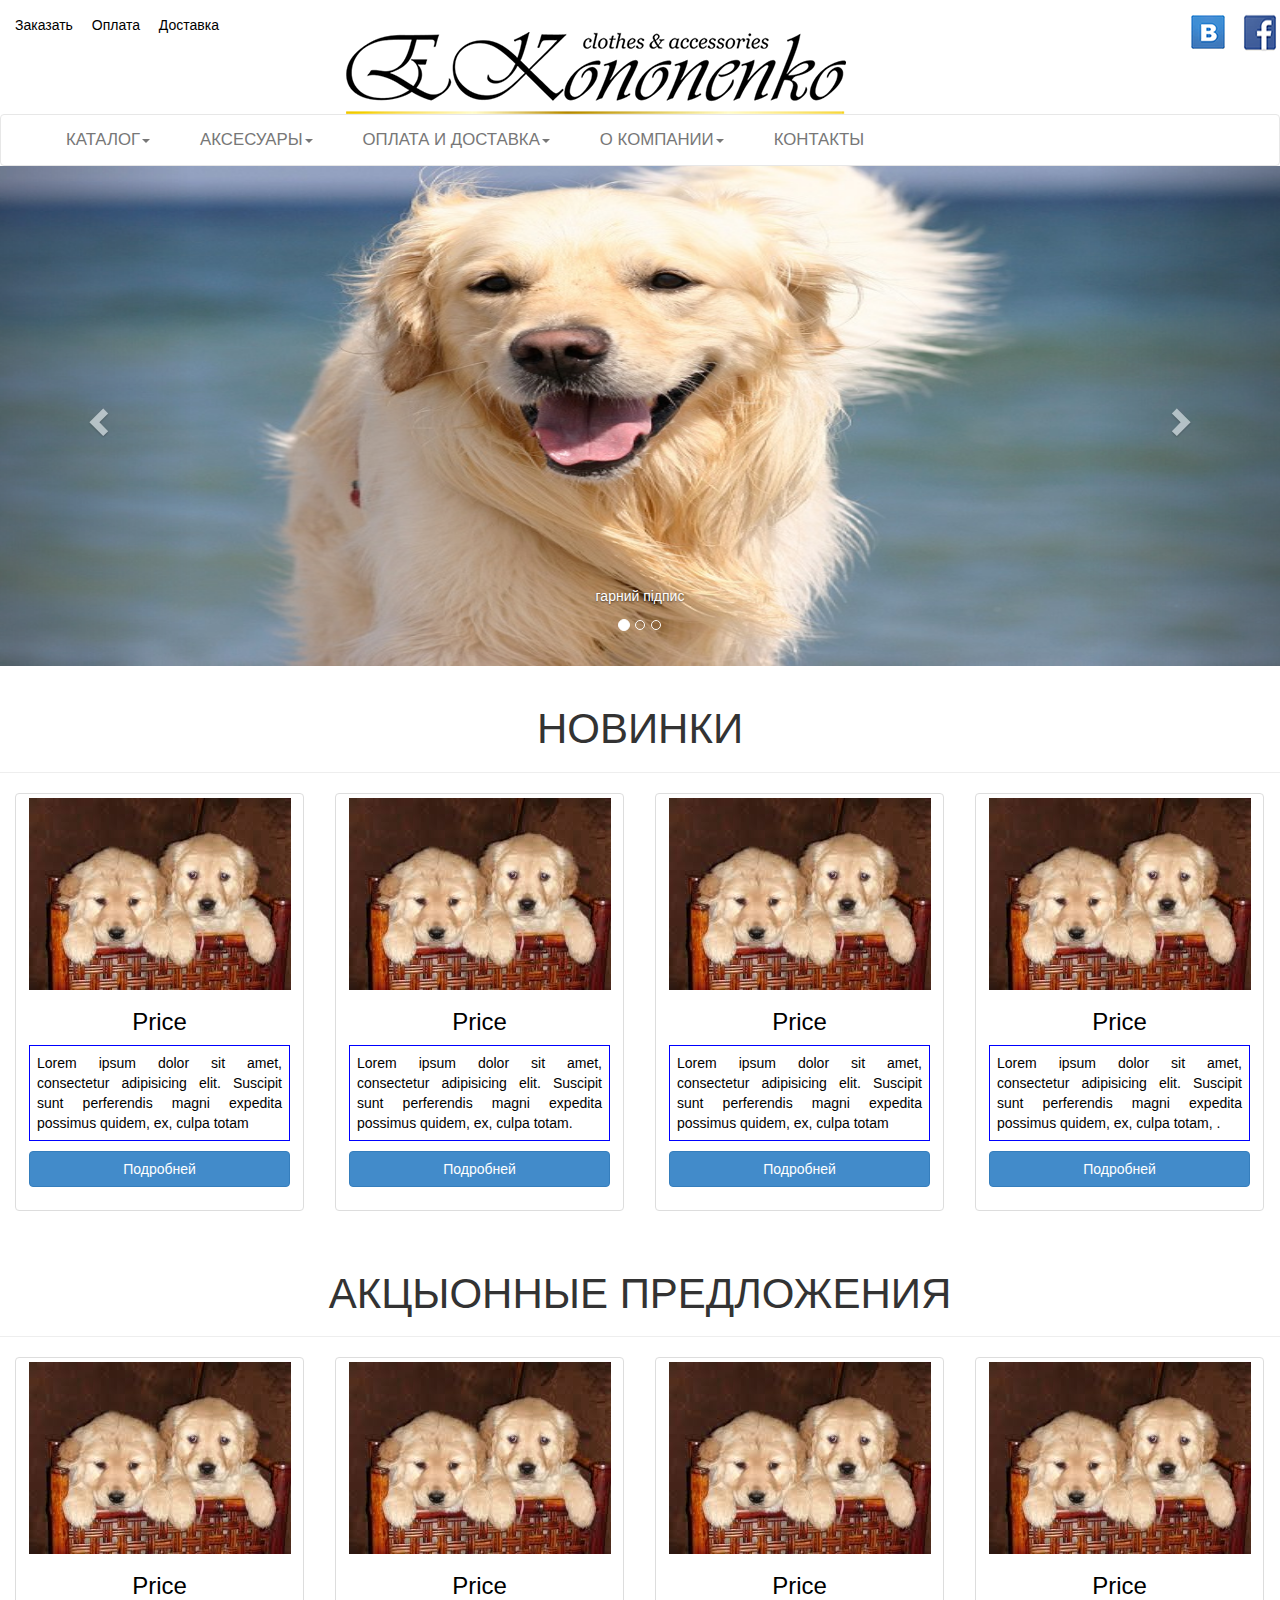
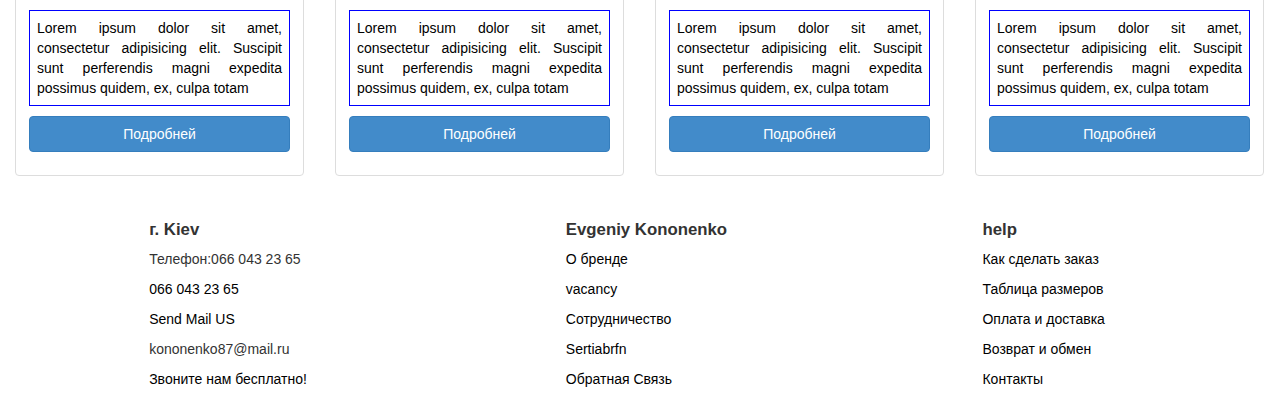
==== commit 1e98c658: "full" ====
--- a/index.html
+++ b/index.html
@@ -16,6 +16,8 @@
     <link rel="stylesheet" type="text/css" href="css/footer.css">
     <link rel="stylesheet" type="text/css" href="css/media.foot.css">
     <link rel="stylesheet" type="text/css" href="css/new.css">
+    <link rel="stylesheet" type="text/css" href="css/button.css">
+    <link rel="stylesheet" type="text/css" href="css/page_goods.css">
 
     <!-- HTML5 shim and Respond.js for IE8 support of HTML5 elements and media queries -->
     <!-- WARNING: Respond.js doesn't work if you view the page via file:// -->
@@ -30,8 +32,8 @@
       <div class="col-lg-12col-md-12col-sm-12col-xs-12">
         <p class="deliviri_up"><a href="#"> Заказать </a><span class="deliviri_up_left"><a href="#">Оплата</a></span> <span class="deliviri_up_left"><a href="#">Доставка</a></span></p>
         <a href="https://www.ukr.net/"> <img src="img/fac.png" alt="фесбук" class="face_icon pull-right"></a>
-        <a href="https://www.ukr.net/"><img src="img/vkon.png" alt="" class="language pull-right"></a>
-        <p class="language pull-right"> <a href="#">UK</a> <a href="#">RU</a></p>
+        <a href="https://www.ukr.net/"><img src="img/vkon.png" alt="укр нет" class="language pull-right"></a>
+        <!-- <p class="language pull-right"> <a href="#">UK</a> <a href="#">RU</a></p> -->
       </div>
     </div>
   </div>
@@ -45,7 +47,7 @@
     </div>
   </div>
       
-      <nav class="navbar navbar-default" role="navigation">
+      <nav class="navbar navbar-default" id="home" role="navigation">
   <div class="container-fluid">
     <!-- Brand and toggle get grouped for better mobile display -->
     <div class="navbar-header">
@@ -104,7 +106,7 @@
           </ul>
         </li>
          <li class="dropdown margin_l_80">
-          <a href="#" class="dropdown-toggle" data-toggle="dropdown">Контакти</a>
+          <a href="#" class="dropdown-toggle" data-toggle="dropdown">КОНТАКТЫ</a>
          
         </li>
       </ul>
@@ -166,15 +168,16 @@
   <div class="page-header">
    <h1 class=" text-center news_f_z">НОВИНКИ </h1>
   </div>
-
+<div class="container-fluid">
 <div class="row">
+
   <div class="col-sm-6 col-md-3 ">
-  <a href="">
-    <div class="thumbnail new_mar_top">
-      <img src="img/foto_one.jpg" alt="...">
-      <div class="caption">
-        <h3 class="text-center new_mar_top">Price</h3>
-        <p class="new_widht border center-block text-justify">Lorem ipsum dolor sit amet, consectetur adipisicing elit. Suscipit sunt perferendis magni expedita possimus quidem, ex, culpa totam, sapiente, laboriosam iste fugit accusamus odio! Impedit beatae eveniet asperiores distinctio sunt? Lorem ipsum dolor sit amet, consectetur adipisicing elit. Provident ab, amet nesciunt autem accusantium d, ipsa magnam odit itaque quasi inventore dolorem quaerat.</p>
+  <a href="#">
+    <div class="thumbnail ">
+      <img src="img/foto_one.jpg" class="gradual_increase" alt="...">
+      <div class="caption">
+        <h3 class="text-center new_mar_top">Price</h3>
+        <p class="new_widht border center-block text-justify">Lorem ipsum dolor sit amet, consectetur adipisicing elit. Suscipit sunt perferendis magni expedita possimus quidem, ex, culpa totam </p>
         <p><a href="#" class="new_widht_but btn btn-primary text-center btn-group-justified new_widht center-block" role="button">Подробней</a> </p>
       </div>
     </div>
@@ -186,10 +189,10 @@
   <div class="col-sm-6 col-md-3">
   <a href="">
     <div class="thumbnail">
-      <img src="img/foto_one.jpg" alt="...">
+      <img src="img/foto_one.jpg" class="gradual_increase" alt="...">
        <div class="caption">
         <h3 class="text-center new_mar_top">Price</h3>
-        <p class="new_widht border center-block text-justify">Lorem ipsum dolor sit amet, consectetur adipisicing elit. Suscipit sunt perferendis magni expedita possimus quidem, ex, culpa totam, sapiente, laboriosam iste fugit accusamus odio! Impedit beatae eveniet asperiores distinctio sunt? Lorem ipsum dolor sit amet, consectetur adipisicing elit. Provident ab, amet nesciunt autem accusantium d, ipsa magnam odit itaque quasi inventore dolorem quaerat.</p>
+        <p class="new_widht border center-block text-justify">Lorem ipsum dolor sit amet, consectetur adipisicing elit. Suscipit sunt perferendis magni expedita possimus quidem, ex, culpa totam.</p>
         <p><a href="#" class="new_widht_but btn btn-primary text-center btn-group-justified new_widht center-block" role="button">Подробней</a> </p>
       </div>
     </div>
@@ -201,10 +204,10 @@
   <div class="col-sm-6 col-md-3 new_mar_top_m">
   <a href="">
     <div class="thumbnail">
-      <img src="img/foto_one.jpg" alt="dog">
+      <img src="img/foto_one.jpg" class="gradual_increase" alt="dog">
        <div class="caption">
         <h3 class="text-center new_mar_top">Price</h3>
-        <p class="new_widht border center-block text-justify">Lorem ipsum dolor sit amet, consectetur adipisicing elit. Suscipit sunt perferendis magni expedita possimus quidem, ex, culpa totam, sapiente, laboriosam iste fugit accusamus odio! Impedit beatae eveniet asperiores distinctio sunt? Lorem ipsum dolor sit amet, consectetur adipisicing elit. Provident ab, amet nesciunt autem accusantium d, ipsa magnam odit itaque quasi inventore dolorem quaerat.</p>
+        <p class="new_widht border center-block text-justify">Lorem ipsum dolor sit amet, consectetur adipisicing elit. Suscipit sunt perferendis magni expedita possimus quidem, ex, culpa totam</p>
         <p><a href="#" class="new_widht_but btn btn-primary text-center btn-group-justified new_widht center-block" role="button">Подробней</a> </p>
       </div>
     </div>
@@ -216,15 +219,17 @@
   <div class="col-sm-6 col-md-3 new_mar_top_m">
   <a href="">
     <div class="thumbnail">
-      <img src="img/foto_one.jpg" alt="dog">
-      <div class="caption">
-        <h3 class="text-center new_mar_top">Price</h3>
-        <p class="new_widht border center-block text-justify">Lorem ipsum dolor sit amet, consectetur adipisicing elit. Suscipit sunt perferendis magni expedita possimus quidem, ex, culpa totam, sapiente, laboriosam iste fugit accusamus odio! Impedit beatae eveniet asperiores distinctio sunt? Lorem ipsum dolor sit amet, consectetur adipisicing elit. Provident ab, amet nesciunt autem accusantium d, ipsa magnam odit itaque quasi inventore dolorem quaerat.</p>
-        <p><a href="#" class="new_widht_but btn btn-primary text-center btn-group-justified new_widht center-block" role="button">Подробней</a> </p>
-      </div>
-    </div>
-    </a>
-  </div>
+      <img src="img/foto_one.jpg" class="gradual_increase" alt="dog">
+      <div class="caption">
+        <h3 class="text-center new_mar_top">Price</h3>
+        <p class="new_widht border center-block text-justify">Lorem ipsum dolor sit amet, consectetur adipisicing elit. Suscipit sunt perferendis magni expedita possimus quidem, ex, culpa totam, .</p>
+        <p><a href="#" class="new_widht_but btn btn-primary text-center btn-group-justified new_widht center-block" role="button">Подробней</a> </p>
+      </div>
+    </div>
+    </a>
+  </div>
+</div>
+
 </div>
 
 
@@ -236,15 +241,15 @@
   <div class="page-header">
    <h1 class=" text-center news_f_z">АКЦЫОННЫЕ ПРЕДЛОЖЕНИЯ</h1>
   </div>
-
+<div class="container-fluid">
 <div class="row">
   <div class="col-sm-6 col-md-3">
   <a href="">
     <div class="thumbnail">
-      <img src="img/foto_one.jpg" alt="...">
+      <img src="img/foto_one.jpg" class="gradual_increase" alt="...">
       <div class="caption">
         <h3 class="text-center new_mar_top ">Price</h3>
-        <p class="new_widht border center-block text-justify">Lorem ipsum dolor sit amet, consectetur adipisicing elit. Suscipit sunt perferendis magni expedita possimus quidem, ex, culpa totam, sapiente, laboriosam iste fugit accusamus odio! Impedit beatae eveniet asperiores distinctio sunt? Lorem ipsum dolor sit amet, consectetur adipisicing elit. Provident ab, amet nesciunt autem accusantium d, ipsa magnam odit itaque quasi inventore dolorem quaerat.</p>
+        <p class="new_widht border center-block text-justify">Lorem ipsum dolor sit amet, consectetur adipisicing elit. Suscipit sunt perferendis magni expedita possimus quidem, ex, culpa totam</p>
         <p><a href="#" class="new_widht_but btn btn-primary text-center btn-group-justified new_widht center-block" role="button">Подробней</a> </p>
       </div>
     </div>
@@ -256,10 +261,10 @@
   <div class="col-sm-6 col-md-3">
   <a href="">
     <div class="thumbnail">
-      <img src="img/foto_one.jpg" alt="...">
-      <div class="caption">
-        <h3 class="text-center new_mar_top">Price</h3>
-        <p class="new_widht border center-block text-justify">Lorem ipsum dolor sit amet, consectetur adipisicing elit. Suscipit sunt perferendis magni expedita possimus quidem, ex, culpa totam, sapiente, laboriosam iste fugit accusamus odio! Impedit beatae eveniet asperiores distinctio sunt? Lorem ipsum dolor sit amet, consectetur adipisicing elit. Provident ab, amet nesciunt autem accusantium d, ipsa magnam odit itaque quasi inventore dolorem quaerat.</p>
+      <img src="img/foto_one.jpg" class="gradual_increase" alt="...">
+      <div class="caption">
+        <h3 class="text-center new_mar_top">Price</h3>
+        <p class="new_widht border center-block text-justify">Lorem ipsum dolor sit amet, consectetur adipisicing elit. Suscipit sunt perferendis magni expedita possimus quidem, ex, culpa totam</p>
         <p><a href="#" class="new_widht_but btn btn-primary text-center btn-group-justified new_widht center-block" role="button">Подробней</a> </p>
       </div>
     </div>
@@ -271,10 +276,10 @@
   <div class="col-sm-6 col-md-3 new_mar_top_m">
   <a href="">
     <div class="thumbnail">
-      <img src="img/foto_one.jpg" alt="...">
-      <div class="caption">
-        <h3 class="text-center new_mar_top">Price</h3>
-        <p class="new_widht border center-block text-justify">Lorem ipsum dolor sit amet, consectetur adipisicing elit. Suscipit sunt perferendis magni expedita possimus quidem, ex, culpa totam, sapiente, laboriosam iste fugit accusamus odio! Impedit beatae eveniet asperiores distinctio sunt? Lorem ipsum dolor sit amet, consectetur adipisicing elit. Provident ab, amet nesciunt autem accusantium d, ipsa magnam odit itaque quasi inventore dolorem quaerat.</p>
+      <img src="img/foto_one.jpg" class="gradual_increase" alt="...">
+      <div class="caption">
+        <h3 class="text-center new_mar_top">Price</h3>
+        <p class="new_widht border center-block text-justify">Lorem ipsum dolor sit amet, consectetur adipisicing elit. Suscipit sunt perferendis magni expedita possimus quidem, ex, culpa totam</p>
         <p><a href="#" class="new_widht_but btn btn-primary text-center btn-group-justified new_widht center-block" role="button">Подробней</a> </p>
       </div>
     </div>
@@ -284,10 +289,10 @@
    <div class="col-sm-6 col-md-3 new_mar_top_m">
   <a href="">
     <div class="thumbnail">
-      <img src="img/foto_one.jpg" alt="...">
+      <img src="img/foto_one.jpg" class="gradual_increase" alt="...">
       <div class="caption">
         <h3 class="text-center new_mar_top ">Price</h3>
-        <p class="new_widht border center-block text-justify">Lorem ipsum dolor sit amet, consectetur adipisicing elit. Suscipit sunt perferendis magni expedita possimus quidem, ex, culpa totam, sapiente, laboriosam iste fugit accusamus odio! Impedit beatae eveniet asperiores distinctio sunt? Lorem ipsum dolor sit amet, consectetur adipisicing elit. Provident ab, amet nesciunt autem accusantium d, ipsa magnam odit itaque quasi inventore dolorem quaerat.</p>
+        <p class="new_widht border center-block text-justify">Lorem ipsum dolor sit amet, consectetur adipisicing elit. Suscipit sunt perferendis magni expedita possimus quidem, ex, culpa totam</p>
         <p><a href="#" class="new_widht_but btn btn-primary text-center btn-group-justified new_widht center-block" role="button">Подробней</a> </p>
       </div>
     </div>
@@ -308,6 +313,7 @@
     </div>
     </a>
   </div> -->
+</div>
 </div>
 
 
@@ -368,6 +374,7 @@
     <!-- Include all compiled plugins (below), or include individual files as needed -->
     <script src="js/bootstrap.min.js"></script>
     <script src="js/my.js"></script>
+    <script src="js/button.js" ></script>
 
   </body>
 
--- a/css/nav_up.css
+++ b/css/nav_up.css
@@ -17,9 +17,7 @@
 .margin_l_80{
 	margin-left: 10rem;
 }
-.mar_left_10{
-	/*margin-left: 7.5rem;*/
-}
+
 .navbar{
 	background-color: white!important;
 	/*border: none;*/
@@ -42,4 +40,7 @@
 }
 .center-block{
 	margin-top: -2.2rem;
-}+}
+.dropdown-toggle:hover{
+	color: blue!important;
+}
--- a/css/media_nav.css
+++ b/css/media_nav.css
@@ -1,11 +1,11 @@
 @media screen and (max-width: 1299px){
  .margin_l_80{
-  margin-left: 5.2rem!important;
+  margin-left: 2.0rem!important;
  }
 }
 @media screen and (max-width: 1150px) {
   .margin_l_80 {
-	margin-left: 5rem!important;
+	margin-left: 1.5rem!important;
   }
   .navbar{
   	font-size: 1.15em;
@@ -13,24 +13,24 @@
 }
 @media screen and (max-width: 1020px) {
   .margin_l_80{
-	margin-left: 4rem!important;
+	margin-left: 0.8rem!important;
   }
   @media screen and (max-width: 990px) {
   .margin_l_80{
-  margin-left: 2.5rem!important;
+  margin-left: 0.6rem!important;
   }
   @media screen and (max-width: 905px) {
   .margin_l_80{
-  margin-left: 1.3rem!important;
+  margin-left: 0.1rem!important;
   }
 
 @media screen and (max-width: 875px) {
   .margin_l_80{
-  margin-left: 0.6rem!important;
+  margin-left: 0.1rem!important;
   }
   @media screen and (max-width: 800px) {
   .margin_l_80{
-  margin-left: 0rem!important;
+  margin-left: -0.8rem!important;
   }
 
    @media screen and (max-width: 776px) {
--- a/css/media.foot.css
+++ b/css/media.foot.css
@@ -1,4 +1,4 @@
   @media screen and (max-width: 790px) {
   .foot_mar_left{
-  margin-left: 20%!important;
+  margin-left: 19%!important;
   }--- a/css/new.css
+++ b/css/new.css
@@ -1,6 +1,8 @@
 .thumbnail{
-	margin: -13px!important;
+	/*margin: -13px!important;*/
+	margin-right: 1px!important;
 }
+
   @media screen and (max-width: 790px) {
   .new_widht{
   	/*width: 6rem!important;*/
@@ -43,4 +45,27 @@
  	.news_f_z{
  		font-size: 1.5em!important;
  	}
+ }
+  @media screen and (max-width: 350px){
+ 	.new_widht{
+ 		width: 15rem!important;
+ 	}
+ }
+   @media screen and (max-width: 185px){
+ 	.new_widht{
+ 		width: 11rem!important;
+ 	}
+ }
+ /*for hover img big*/
+ .gradual_increase{
+ -moz-transition: all 1s ease-out;
+ -o-transition: all 1s ease-out;
+ -webkit-transition: all 1s ease-out;
+ }
+
+ 
+.gradual_increase:hover{
+ -webkit-transform: scale(1.1);
+ -moz-transform: scale(1.1);
+ -o-transform: scale(1.1);
  }--- a/css/button.css
+++ b/css/button.css
@@ -0,0 +1,18 @@
+#go-top{
+	position: fixed;
+	bottom: 28px;
+	right: 10px;
+	cursor: pointer;
+	display: none;
+	width: 80px;
+	height: 23px;
+	background: #c0c0c0;
+	border-radius: 5px;
+	padding-left: 20px;
+
+}
+#go-top:hover{
+	background-color: grey;
+
+}
+/* в навигацыи  добавил id="home"*/--- a/css/page_goods.css
+++ b/css/page_goods.css
@@ -0,0 +1,30 @@
+.foto_opis img{
+	width: 200px!important;
+	height: 400px;
+}*/
+.opis_goods_f_z{
+	font-size: 1.5em;
+	/*float: right!important;*/
+}
+.foto_goods {
+
+	float: left;
+}
+@media screen and (max-width: 1000px){
+.foto_goods {
+
+	float: none;
+  }
+}
+.order{
+	/*width: 10rem!important;*/
+	/*background-color: grey;*/
+}
+
+	
+@media screen and (max-width: 992px){
+.page_m_l {
+
+	float: right!important;
+  }
+}